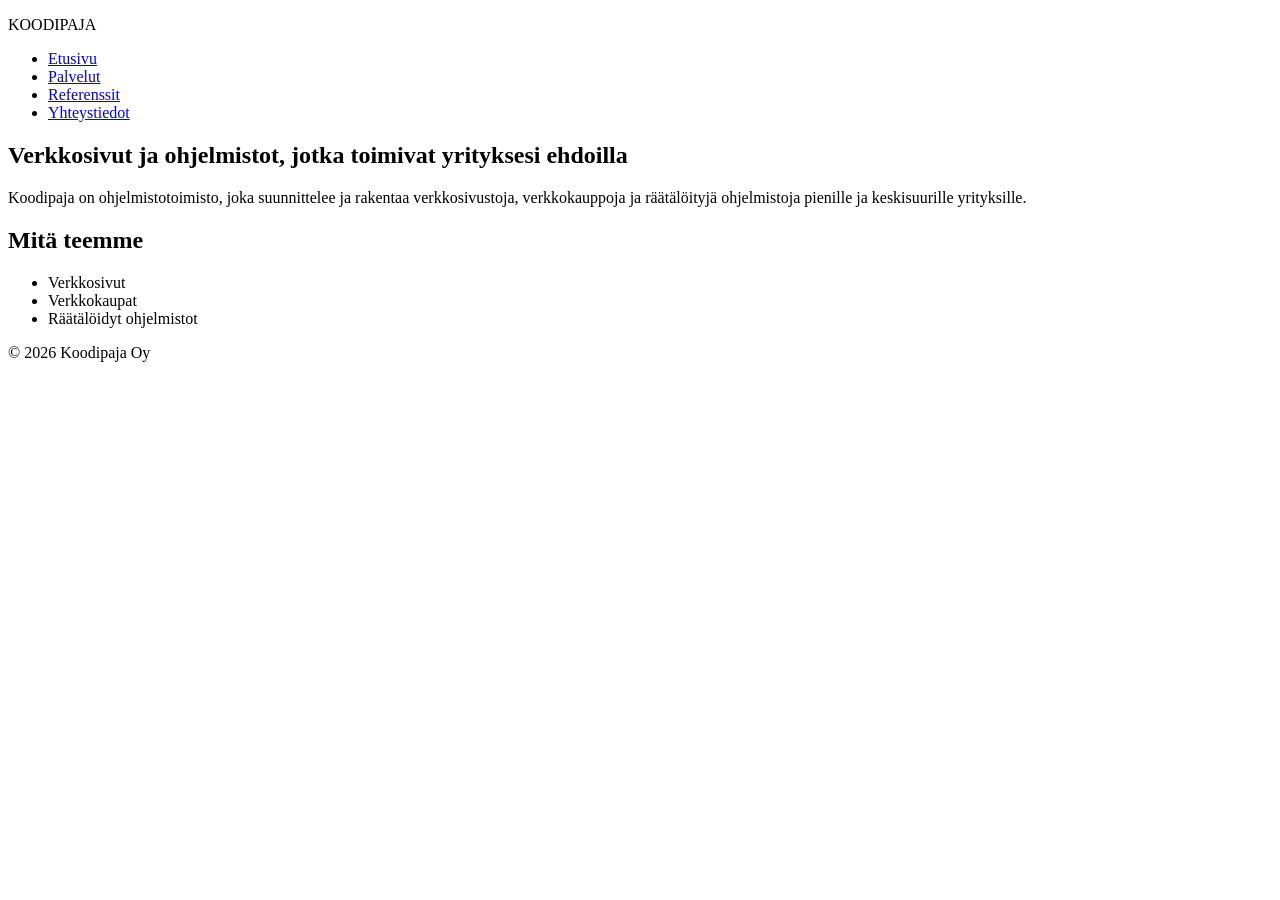
==== index.html @ 708aa6a9 "Vaihe 1: kansiorakenne ja etusivun runko" ====
<!DOCTYPE html>
<html lang="fi">
<head>
    <meta charset="UTF-8">
    <meta name="viewport" content="width=device-width, initial-scale=1.0">
    <title>Koodipaja Oy – Verkkosivut ja ohjelmistot</title>
    <meta name="description" content="Koodipaja Oy suunnittelee ja toteuttaa verkkosivuja, verkkokauppoja ja räätälöityjä ohjelmistoja pienille ja keskisuurille yrityksille.">
    <link rel="stylesheet" href="css/styles.css">
</head>
<body>

    <header>
        <p class="logo">KOODIPAJA
        </p>
        <nav>
            <ul>
                <li><a href="index.html">Etusivu</a></li>
                <li><a href="palvelut.html">Palvelut</a></li>
                <li><a href="referenssit.html">Referenssit</a></li>
                <li><a href="yhteys.html">Yhteystiedot</a></li>
            </ul>
        </nav>
    </header>

    <main>
        <section>
            <h1>Verkkosivut ja ohjelmistot, jotka toimivat yrityksesi ehdoilla</h1>
            <p>
                Koodipaja on ohjelmistotoimisto, joka suunnittelee ja rakentaa
                verkkosivustoja, verkkokauppoja ja räätälöityjä ohjelmistoja
                pienille ja keskisuurille yrityksille.
            </p>
        </section>

        <section>
            <h2>Mitä teemme</h2>
            <ul>
                <li>Verkkosivut</li>
                <li>Verkkokaupat</li>
                <li>Räätälöidyt ohjelmistot</li>
            </ul>
        </section>
    </main>

    <footer>
        <p>&copy; 2026 Koodipaja Oy</p>
    </footer>

</body>
</html>
---- css/styles.css ----
/* Koodipaja Oy - tyylitiedosto
   Tämä tiedosto täydennetään seuraavissa vaiheissa. */
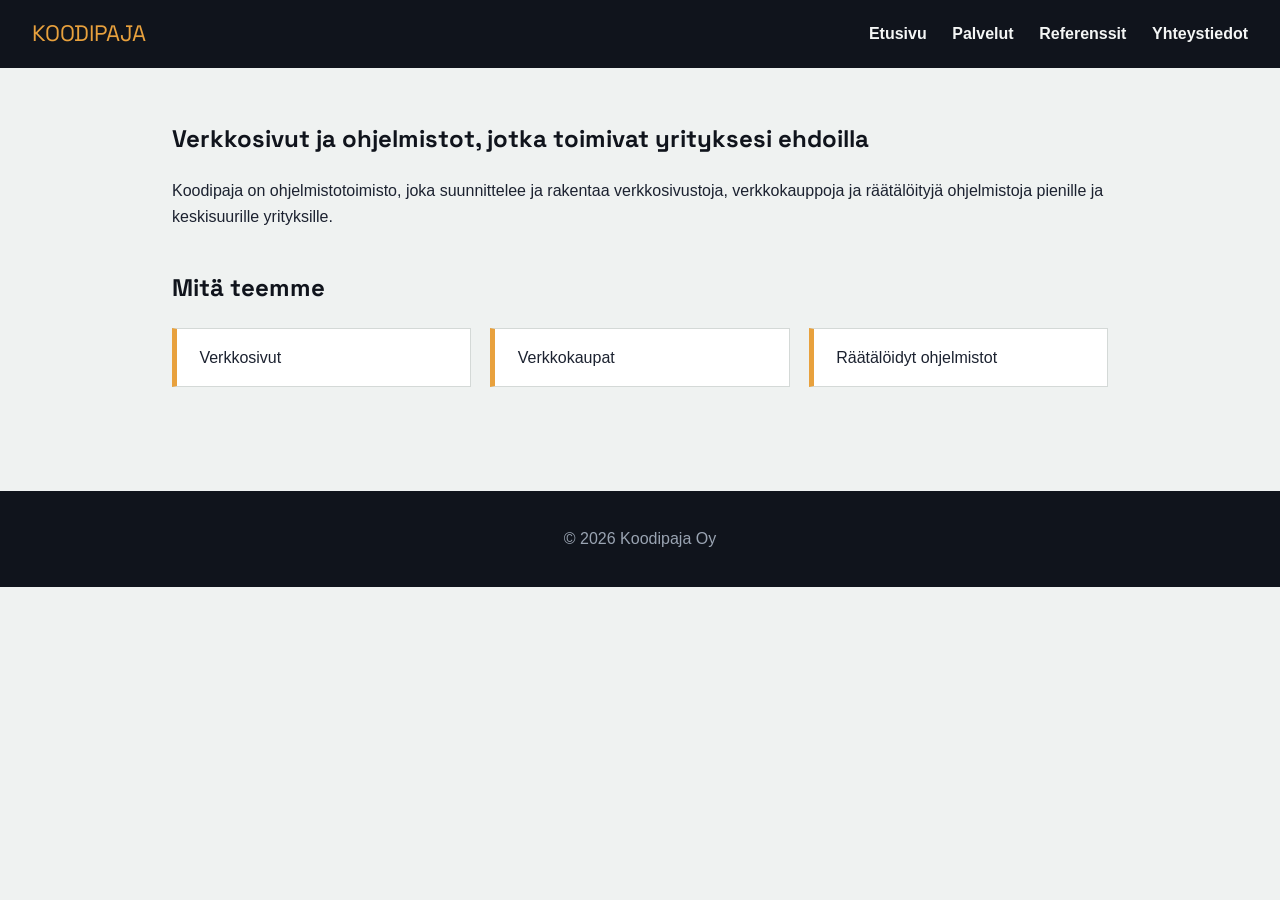
==== commit 5c37ee82: "vaihe 2: CSS, värit, fontit ja box model" ====
--- a/index.html
+++ b/index.html
@@ -5,6 +5,10 @@
     <meta name="viewport" content="width=device-width, initial-scale=1.0">
     <title>Koodipaja Oy – Verkkosivut ja ohjelmistot</title>
     <meta name="description" content="Koodipaja Oy suunnittelee ja toteuttaa verkkosivuja, verkkokauppoja ja räätälöityjä ohjelmistoja pienille ja keskisuurille yrityksille.">
+    <link rel="preconnect" href="https://fonts.googleapis.com">
+    <link rel="preconnect" href="https://fonts.gstatic.com" crossorigin>
+    <link href="https://fonts.googleapis.com/css2?family=Space+Grotesk:wght@500;700&display=swap" rel="stylesheet">
+    <link rel="stylesheet" href="css/styles.css">
     <link rel="stylesheet" href="css/styles.css">
 </head>
 <body>
@@ -34,7 +38,8 @@
 
         <section>
             <h2>Mitä teemme</h2>
-            <ul>
+            
+            <ul class="korttiruudukko">
                 <li>Verkkosivut</li>
                 <li>Verkkokaupat</li>
                 <li>Räätälöidyt ohjelmistot</li>
--- a/css/styles.css
+++ b/css/styles.css
@@ -1,2 +1,111 @@
 /* Koodipaja Oy - tyylitiedosto
    Tämä tiedosto täydennetään seuraavissa vaiheissa. */
+
+   /* # värimuuttujia */
+
+   :root {
+      --vari-tausta: #eff2f1;
+      --vari-tumma: #10141c;
+      --vari-teksti: #1c2230;
+      --vari-teksti-vaalea: #f4f6f5;
+      --vari-aksentti: #e8a13d;
+      --vari-sininen: #3e7cb1;
+
+
+      --fontti-otsikko: "Space Grotesk", "Trebuchet MS", sans-serif;
+      --fontti-teksti: "Segoe UI", ARIAL, sans-serif;
+   }
+
+
+
+body {
+   margin: 0;
+   font-family: var(--fontti-teksti);
+   color: var(--vari-teksti);
+   background-color: var(--vari-tausta);
+   line-height: 1.6;
+
+}
+
+h1, h2, h3 {
+   font-family: var(--fontti-otsikko);
+   color: var(--vari-tumma);
+}
+
+header {
+   background-color: var(--vari-tumma);
+   color: var(--vari-teksti-vaalea);
+   padding: 1rem 2rem;
+   display: flex;
+   justify-content: space-between;
+   align-items: center;
+}
+
+.logo {
+   font-family: var(--fontti-otsikko);
+   font-size: 1.4rem;
+   margin: 0;
+   color: var(--vari-aksentti);
+}
+
+nav ul {
+   list-style: none;
+   display: flex;
+   gap: 1.6rem;
+   margin: 0;
+   padding: 0;
+}
+
+nav a {
+   color: var(--vari-teksti-vaalea);
+   text-decoration: none;
+   font-weight: 600;
+}
+
+nav a:hover {
+   color: var (--vari-aksentti);
+}
+
+main {
+   max-width: 1000px;
+   margin: 0 auto;
+   padding: 2rem;
+}
+
+section {
+   margin-bottom: 2.5rem;
+}
+
+.korttiruudukko {
+   display: flex;
+   flex-wrap: wrap;
+   gap: 1.2rem;
+   margin-top: 1rem;
+   padding: 0;
+   list-style: none;
+}
+
+.korttiruudukko li {
+   background-color: #ffffff;
+   border: 1px solid #d4d9d7;
+   border-left: 5px solid var(--vari-aksentti);
+   padding: 1rem 1.4rem;
+   flex: 1 1 200px;
+}
+
+* {
+   box-sizing: border-box;
+}
+
+a {
+   color: var(--vari-sininen, #3e7cb1);
+}
+
+footer {
+   background-color: var(--vari-tumma);
+   color: #9aa4b2;
+   text-align: center;
+   padding: 1.2rem;
+   margin-top: 2rem;
+}
+
--- a/css/styles.css
+++ b/css/styles.css
@@ -1,2 +1,111 @@
 /* Koodipaja Oy - tyylitiedosto
    Tämä tiedosto täydennetään seuraavissa vaiheissa. */
+
+   /* # värimuuttujia */
+
+   :root {
+      --vari-tausta: #eff2f1;
+      --vari-tumma: #10141c;
+      --vari-teksti: #1c2230;
+      --vari-teksti-vaalea: #f4f6f5;
+      --vari-aksentti: #e8a13d;
+      --vari-sininen: #3e7cb1;
+
+
+      --fontti-otsikko: "Space Grotesk", "Trebuchet MS", sans-serif;
+      --fontti-teksti: "Segoe UI", ARIAL, sans-serif;
+   }
+
+
+
+body {
+   margin: 0;
+   font-family: var(--fontti-teksti);
+   color: var(--vari-teksti);
+   background-color: var(--vari-tausta);
+   line-height: 1.6;
+
+}
+
+h1, h2, h3 {
+   font-family: var(--fontti-otsikko);
+   color: var(--vari-tumma);
+}
+
+header {
+   background-color: var(--vari-tumma);
+   color: var(--vari-teksti-vaalea);
+   padding: 1rem 2rem;
+   display: flex;
+   justify-content: space-between;
+   align-items: center;
+}
+
+.logo {
+   font-family: var(--fontti-otsikko);
+   font-size: 1.4rem;
+   margin: 0;
+   color: var(--vari-aksentti);
+}
+
+nav ul {
+   list-style: none;
+   display: flex;
+   gap: 1.6rem;
+   margin: 0;
+   padding: 0;
+}
+
+nav a {
+   color: var(--vari-teksti-vaalea);
+   text-decoration: none;
+   font-weight: 600;
+}
+
+nav a:hover {
+   color: var (--vari-aksentti);
+}
+
+main {
+   max-width: 1000px;
+   margin: 0 auto;
+   padding: 2rem;
+}
+
+section {
+   margin-bottom: 2.5rem;
+}
+
+.korttiruudukko {
+   display: flex;
+   flex-wrap: wrap;
+   gap: 1.2rem;
+   margin-top: 1rem;
+   padding: 0;
+   list-style: none;
+}
+
+.korttiruudukko li {
+   background-color: #ffffff;
+   border: 1px solid #d4d9d7;
+   border-left: 5px solid var(--vari-aksentti);
+   padding: 1rem 1.4rem;
+   flex: 1 1 200px;
+}
+
+* {
+   box-sizing: border-box;
+}
+
+a {
+   color: var(--vari-sininen, #3e7cb1);
+}
+
+footer {
+   background-color: var(--vari-tumma);
+   color: #9aa4b2;
+   text-align: center;
+   padding: 1.2rem;
+   margin-top: 2rem;
+}
+
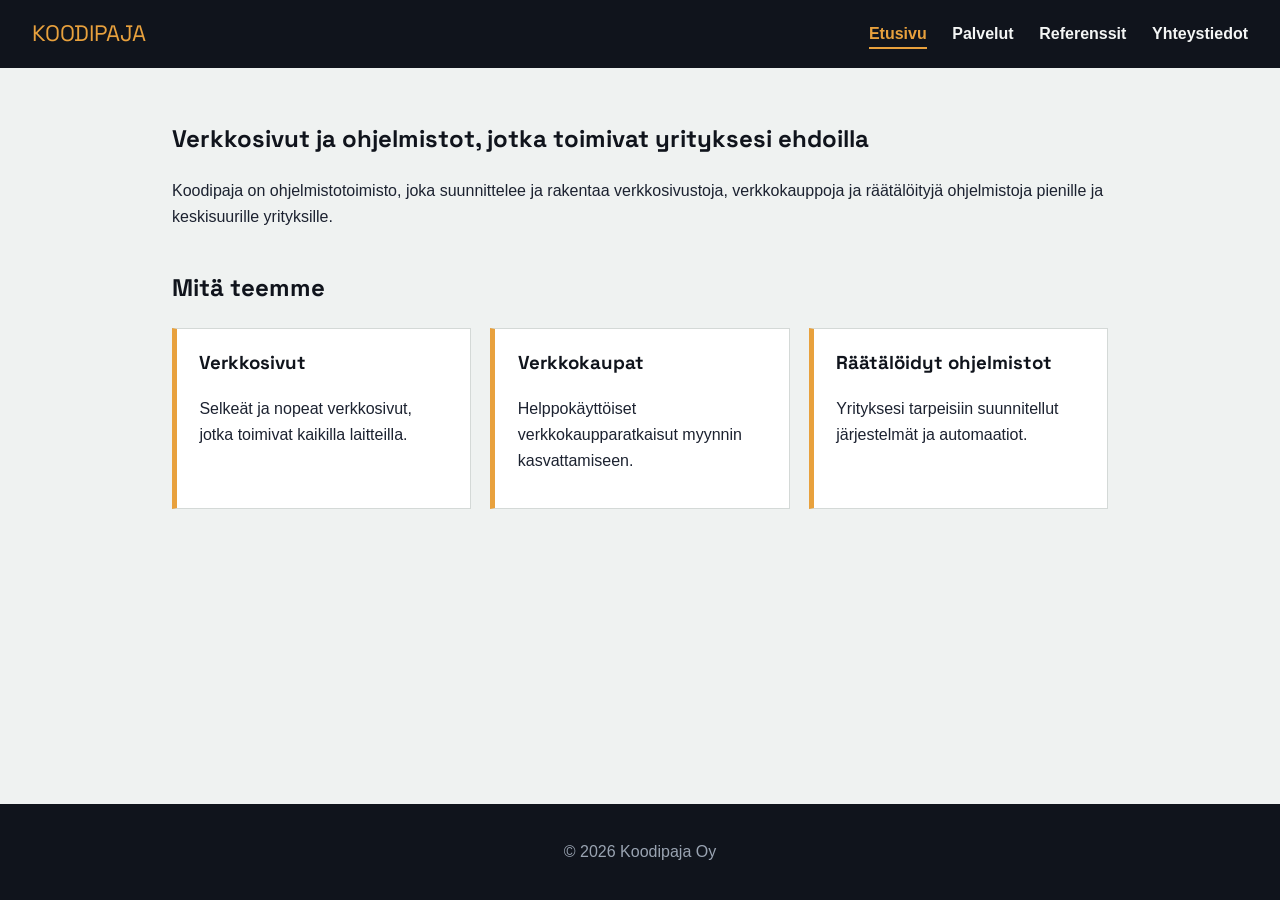
==== commit c45ec9d4: "vaihe 3: layout Grid ja Flexbox, kaikki sivut" ====
--- a/index.html
+++ b/index.html
@@ -18,7 +18,7 @@
         </p>
         <nav>
             <ul>
-                <li><a href="index.html">Etusivu</a></li>
+                <li><a href="index.html" aria-current="page">Etusivu</a></li>
                 <li><a href="palvelut.html">Palvelut</a></li>
                 <li><a href="referenssit.html">Referenssit</a></li>
                 <li><a href="yhteys.html">Yhteystiedot</a></li>
@@ -39,11 +39,20 @@
         <section>
             <h2>Mitä teemme</h2>
             
-            <ul class="korttiruudukko">
-                <li>Verkkosivut</li>
-                <li>Verkkokaupat</li>
-                <li>Räätälöidyt ohjelmistot</li>
-            </ul>
+            <div class="korttiruudukko">
+    <article class="kortti">
+        <h3>Verkkosivut</h3>
+        <p>Selkeät ja nopeat verkkosivut, jotka toimivat kaikilla laitteilla.</p>
+    </article>
+    <article class="kortti">
+        <h3>Verkkokaupat</h3>
+        <p>Helppokäyttöiset verkkokaupparatkaisut myynnin kasvattamiseen.</p>
+    </article>
+    <article class="kortti">
+        <h3>Räätälöidyt ohjelmistot</h3>
+        <p>Yrityksesi tarpeisiin suunnitellut järjestelmät ja automaatiot.</p>
+    </article>
+</div>
         </section>
     </main>
 
--- a/css/styles.css
+++ b/css/styles.css
@@ -25,6 +25,9 @@
    background-color: var(--vari-tausta);
    line-height: 1.6;
 
+   display: grid;
+   grid-template-rows: auto 1fr auto;
+   min-height: 100vh;
 }
 
 h1, h2, h3 {
@@ -60,16 +63,26 @@
    color: var(--vari-teksti-vaalea);
    text-decoration: none;
    font-weight: 600;
-}
-
-nav a:hover {
+   padding: 0.3rem 0;
+   border-bottom: 2px solid transparent;
+}
+
+nav a:hover,
+nav a:focus {
    color: var (--vari-aksentti);
+   border-bottom: 2px solid var(--vari-aksentti);
+}
+
+nav a[aria-current="page"] {
+   color: var(--vari-aksentti);
+   border-bottom: 2px solid var(--vari-aksentti);
 }
 
 main {
    max-width: 1000px;
    margin: 0 auto;
    padding: 2rem;
+   width: 100%;
 }
 
 section {
@@ -77,20 +90,21 @@
 }
 
 .korttiruudukko {
-   display: flex;
-   flex-wrap: wrap;
+   display: grid;
+   grid-template-columns: repeat(auto-fit, minmax(220px, 1fr));
    gap: 1.2rem;
    margin-top: 1rem;
-   padding: 0;
-   list-style: none;
 }
 
 .korttiruudukko li {
    background-color: #ffffff;
    border: 1px solid #d4d9d7;
    border-left: 5px solid var(--vari-aksentti);
-   padding: 1rem 1.4rem;
-   flex: 1 1 200px;
+   padding: 1.2rem 1.4rem;
+}
+
+.kortti h3 {
+    margin-top: 0;
 }
 
 * {
@@ -109,3 +123,126 @@
    margin-top: 2rem;
 }
 
+.kortti {
+    background-color: #ffffff;
+    border: 1px solid #d4d9d7;
+    border-left: 5px solid var(--vari-aksentti);
+    padding: 1.2rem 1.4rem;
+}
+
+.kortti h3 {
+    margin-top: 0;
+}
+
+/* --- Taulukko --- */
+table {
+   width: 100%;
+   border-collapse: collapse;
+   margin-top: 1.5rem;
+   background-color: #ffffff;
+}
+
+caption {
+   text-align: left;
+   font-weight: 600;
+   margin-bottom: 0.6rem;
+}
+th, td {
+   border: 1px solid #d4d9d7;
+   padding: 0.75rem 1rem;
+   text-align: left;
+}
+
+thead th {
+   background-color: var(--vari-tumma);
+   color: var(--vari-teksti-vaalea);
+}
+
+tbody tr:nth-child(even) {
+   background-color: #f5f7f6;
+}
+
+/* --- Lomake (flexbox) --- */
+form {
+   background-color: #ffffff;
+   border: 1px solid #d4d9d7;
+   padding: 1.8rem;
+   max-width: 560px;
+   margin-top: 1.5rem;
+}
+
+.lomake-kentta {
+   display: flex;
+   flex-direction: column;
+   margin-bottom: 1.2rem;
+}
+
+label {
+   font-weight: 600;
+   margin-bottom: 0.4rem;
+}
+
+input,
+textarea,
+select {
+   font-family: var(--fontti-teksti);
+   font-size: 1rem;
+   padding: 0.6rem 0.7rem;
+   border: 1px solid #d4d9d7;
+   border-radius: 3px;
+}
+
+input:focus,
+textarea:focus,
+select:focus {
+   outline: 2px solid var(--vari-sininen);
+   outline-offset: 1px;
+}
+
+button {
+   font-family: var(--fontti-otsikko);
+   background-color: var(--vari-aksentti);
+   color: var(--vari-tumma);
+   border: none;
+   padding: 0.7rem 1.6rem;
+   font-size: 1rem;
+   font-weight: 700;
+   cursor: pointer;
+}
+
+button:hover {
+   background-color: #c9821f;
+}
+
+.kortti img {
+   max-width: 100%;
+   height: auto;
+   display: block;
+   margin-bottom: 1rem;
+}
+
+/* --- Responsiivisuus --- */
+@media (max-width: 640px) {
+   header {
+      flex-direction: column;
+      align-items: flex-start;
+      gap: 0.8rem;
+      padding: 1rem 1.2rem;
+   }
+
+   nav ul {
+      gap: 1rem;
+   }
+   
+   h1 {
+      font-size: 1.8rem;
+   }
+   main {
+      padding: 1.5rem 1.2rem 3rem;
+   }
+
+   th, td {
+      padding: 0.5rem 0.6rem;
+      font-size: 0.9rem;
+   }
+}
--- a/css/styles.css
+++ b/css/styles.css
@@ -25,6 +25,9 @@
    background-color: var(--vari-tausta);
    line-height: 1.6;
 
+   display: grid;
+   grid-template-rows: auto 1fr auto;
+   min-height: 100vh;
 }
 
 h1, h2, h3 {
@@ -60,16 +63,26 @@
    color: var(--vari-teksti-vaalea);
    text-decoration: none;
    font-weight: 600;
-}
-
-nav a:hover {
+   padding: 0.3rem 0;
+   border-bottom: 2px solid transparent;
+}
+
+nav a:hover,
+nav a:focus {
    color: var (--vari-aksentti);
+   border-bottom: 2px solid var(--vari-aksentti);
+}
+
+nav a[aria-current="page"] {
+   color: var(--vari-aksentti);
+   border-bottom: 2px solid var(--vari-aksentti);
 }
 
 main {
    max-width: 1000px;
    margin: 0 auto;
    padding: 2rem;
+   width: 100%;
 }
 
 section {
@@ -77,20 +90,21 @@
 }
 
 .korttiruudukko {
-   display: flex;
-   flex-wrap: wrap;
+   display: grid;
+   grid-template-columns: repeat(auto-fit, minmax(220px, 1fr));
    gap: 1.2rem;
    margin-top: 1rem;
-   padding: 0;
-   list-style: none;
 }
 
 .korttiruudukko li {
    background-color: #ffffff;
    border: 1px solid #d4d9d7;
    border-left: 5px solid var(--vari-aksentti);
-   padding: 1rem 1.4rem;
-   flex: 1 1 200px;
+   padding: 1.2rem 1.4rem;
+}
+
+.kortti h3 {
+    margin-top: 0;
 }
 
 * {
@@ -109,3 +123,126 @@
    margin-top: 2rem;
 }
 
+.kortti {
+    background-color: #ffffff;
+    border: 1px solid #d4d9d7;
+    border-left: 5px solid var(--vari-aksentti);
+    padding: 1.2rem 1.4rem;
+}
+
+.kortti h3 {
+    margin-top: 0;
+}
+
+/* --- Taulukko --- */
+table {
+   width: 100%;
+   border-collapse: collapse;
+   margin-top: 1.5rem;
+   background-color: #ffffff;
+}
+
+caption {
+   text-align: left;
+   font-weight: 600;
+   margin-bottom: 0.6rem;
+}
+th, td {
+   border: 1px solid #d4d9d7;
+   padding: 0.75rem 1rem;
+   text-align: left;
+}
+
+thead th {
+   background-color: var(--vari-tumma);
+   color: var(--vari-teksti-vaalea);
+}
+
+tbody tr:nth-child(even) {
+   background-color: #f5f7f6;
+}
+
+/* --- Lomake (flexbox) --- */
+form {
+   background-color: #ffffff;
+   border: 1px solid #d4d9d7;
+   padding: 1.8rem;
+   max-width: 560px;
+   margin-top: 1.5rem;
+}
+
+.lomake-kentta {
+   display: flex;
+   flex-direction: column;
+   margin-bottom: 1.2rem;
+}
+
+label {
+   font-weight: 600;
+   margin-bottom: 0.4rem;
+}
+
+input,
+textarea,
+select {
+   font-family: var(--fontti-teksti);
+   font-size: 1rem;
+   padding: 0.6rem 0.7rem;
+   border: 1px solid #d4d9d7;
+   border-radius: 3px;
+}
+
+input:focus,
+textarea:focus,
+select:focus {
+   outline: 2px solid var(--vari-sininen);
+   outline-offset: 1px;
+}
+
+button {
+   font-family: var(--fontti-otsikko);
+   background-color: var(--vari-aksentti);
+   color: var(--vari-tumma);
+   border: none;
+   padding: 0.7rem 1.6rem;
+   font-size: 1rem;
+   font-weight: 700;
+   cursor: pointer;
+}
+
+button:hover {
+   background-color: #c9821f;
+}
+
+.kortti img {
+   max-width: 100%;
+   height: auto;
+   display: block;
+   margin-bottom: 1rem;
+}
+
+/* --- Responsiivisuus --- */
+@media (max-width: 640px) {
+   header {
+      flex-direction: column;
+      align-items: flex-start;
+      gap: 0.8rem;
+      padding: 1rem 1.2rem;
+   }
+
+   nav ul {
+      gap: 1rem;
+   }
+   
+   h1 {
+      font-size: 1.8rem;
+   }
+   main {
+      padding: 1.5rem 1.2rem 3rem;
+   }
+
+   th, td {
+      padding: 0.5rem 0.6rem;
+      font-size: 0.9rem;
+   }
+}
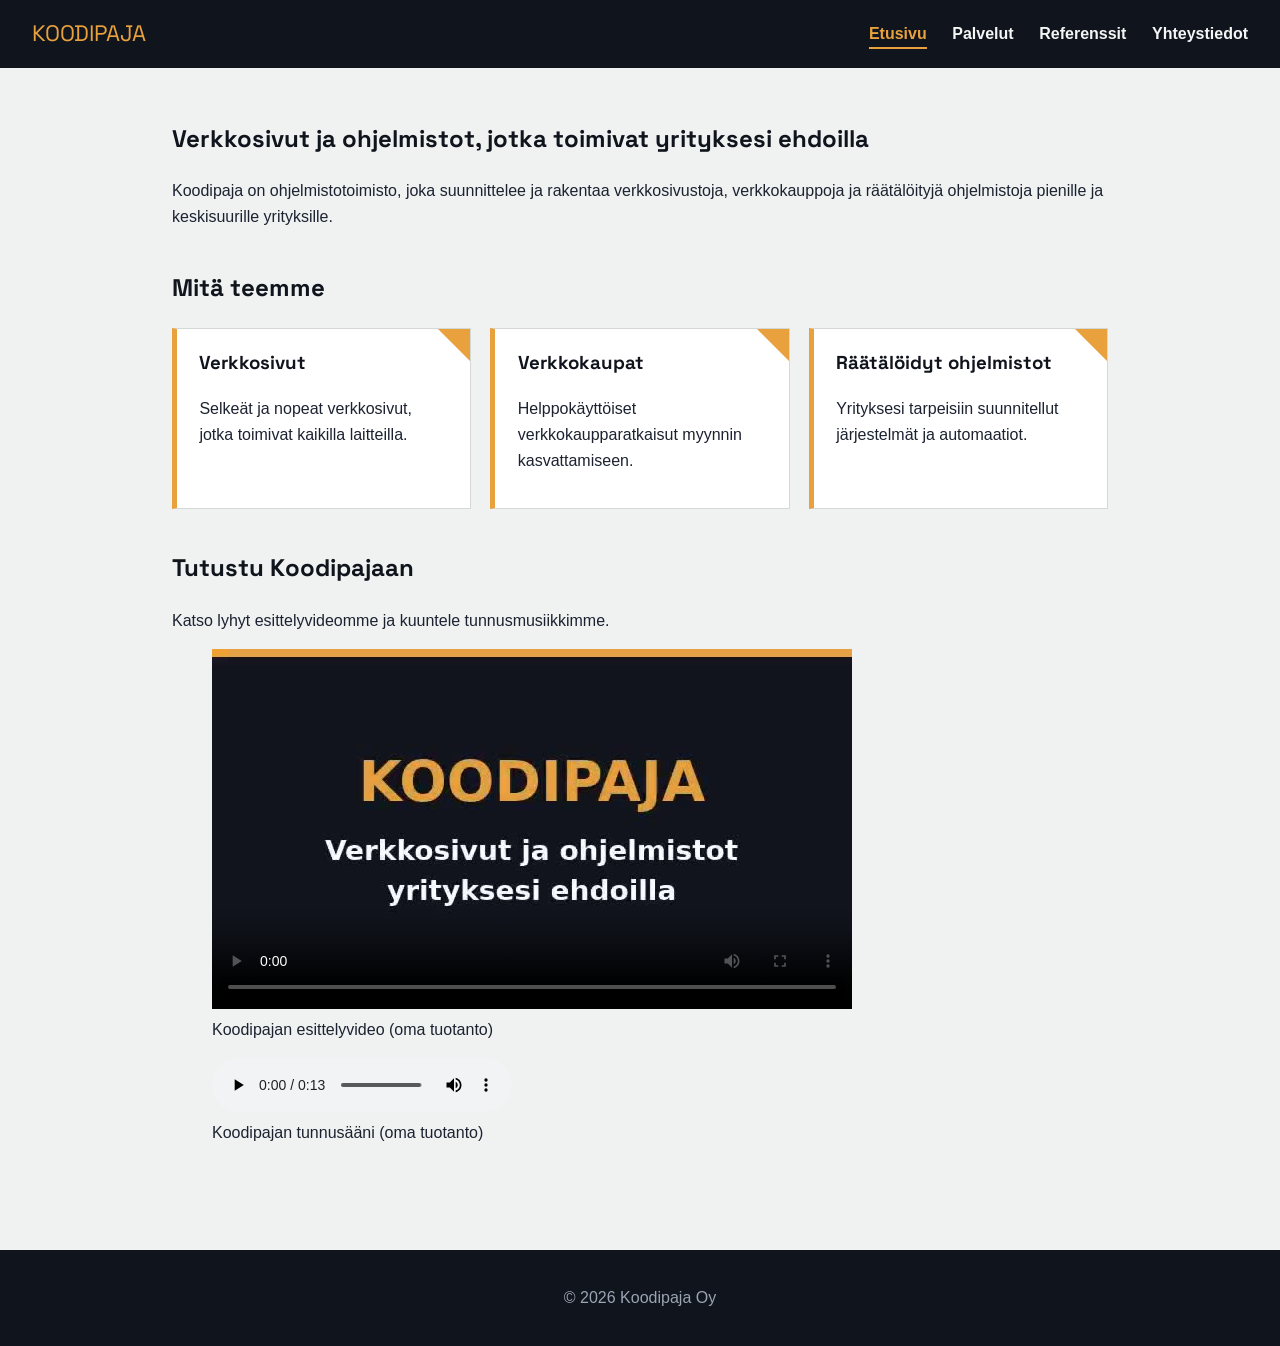
==== commit aa644176: "vaihe 4: mediaa,kuvia, position. README päivitetty" ====
--- a/index.html
+++ b/index.html
@@ -8,7 +8,6 @@
     <link rel="preconnect" href="https://fonts.googleapis.com">
     <link rel="preconnect" href="https://fonts.gstatic.com" crossorigin>
     <link href="https://fonts.googleapis.com/css2?family=Space+Grotesk:wght@500;700&display=swap" rel="stylesheet">
-    <link rel="stylesheet" href="css/styles.css">
     <link rel="stylesheet" href="css/styles.css">
 </head>
 <body>
@@ -54,6 +53,28 @@
     </article>
 </div>
         </section>
+        <section>
+        <h2>Tutustu Koodipajaan</h2>
+            <p>Katso lyhyt esittelyvideomme ja kuuntele tunnusmusiikkimme.</p>
+
+            <figure>
+                <video controls width="640" height="360"
+                       poster="images/koodipaja-esittely-poster.jpg"
+                       preload="metadata">
+                    <source src="media/koodipaja-esittely.mp4" type="video/mp4">
+                    Selaimesi ei tue video-elementtiä.
+                </video>
+                <figcaption>Koodipajan esittelyvideo (oma tuotanto)</figcaption>
+            </figure>
+
+            <figure>
+                <audio controls>
+                    <source src="media/koodipaja-jingle.mp3" type="audio/mpeg">
+                    Selaimesi ei tue ääni-elementtiä.
+                </audio>
+                <figcaption>Koodipajan tunnusääni (oma tuotanto)</figcaption>
+            </figure>
+        </section>
     </main>
 
     <footer>
--- a/css/styles.css
+++ b/css/styles.css
@@ -36,6 +36,9 @@
 }
 
 header {
+   position: sticky;
+   top: 0;
+   z-index: 100;
    background-color: var(--vari-tumma);
    color: var(--vari-teksti-vaalea);
    padding: 1rem 2rem;
@@ -69,7 +72,7 @@
 
 nav a:hover,
 nav a:focus {
-   color: var (--vari-aksentti);
+   color: var(--vari-aksentti);
    border-bottom: 2px solid var(--vari-aksentti);
 }
 
@@ -124,6 +127,7 @@
 }
 
 .kortti {
+   position: relative;
     background-color: #ffffff;
     border: 1px solid #d4d9d7;
     border-left: 5px solid var(--vari-aksentti);
@@ -245,4 +249,16 @@
       padding: 0.5rem 0.6rem;
       font-size: 0.9rem;
    }
+}
+
+.kortti::before {
+   content: "";
+   position: absolute;
+   top: 0;
+   right: 0;
+   width: 0;
+   height: 0;
+   border-style: solid;
+   border-width: 0 2rem 2rem 0;
+   border-color: transparent var(--vari-aksentti) transparent transparent;
 }
